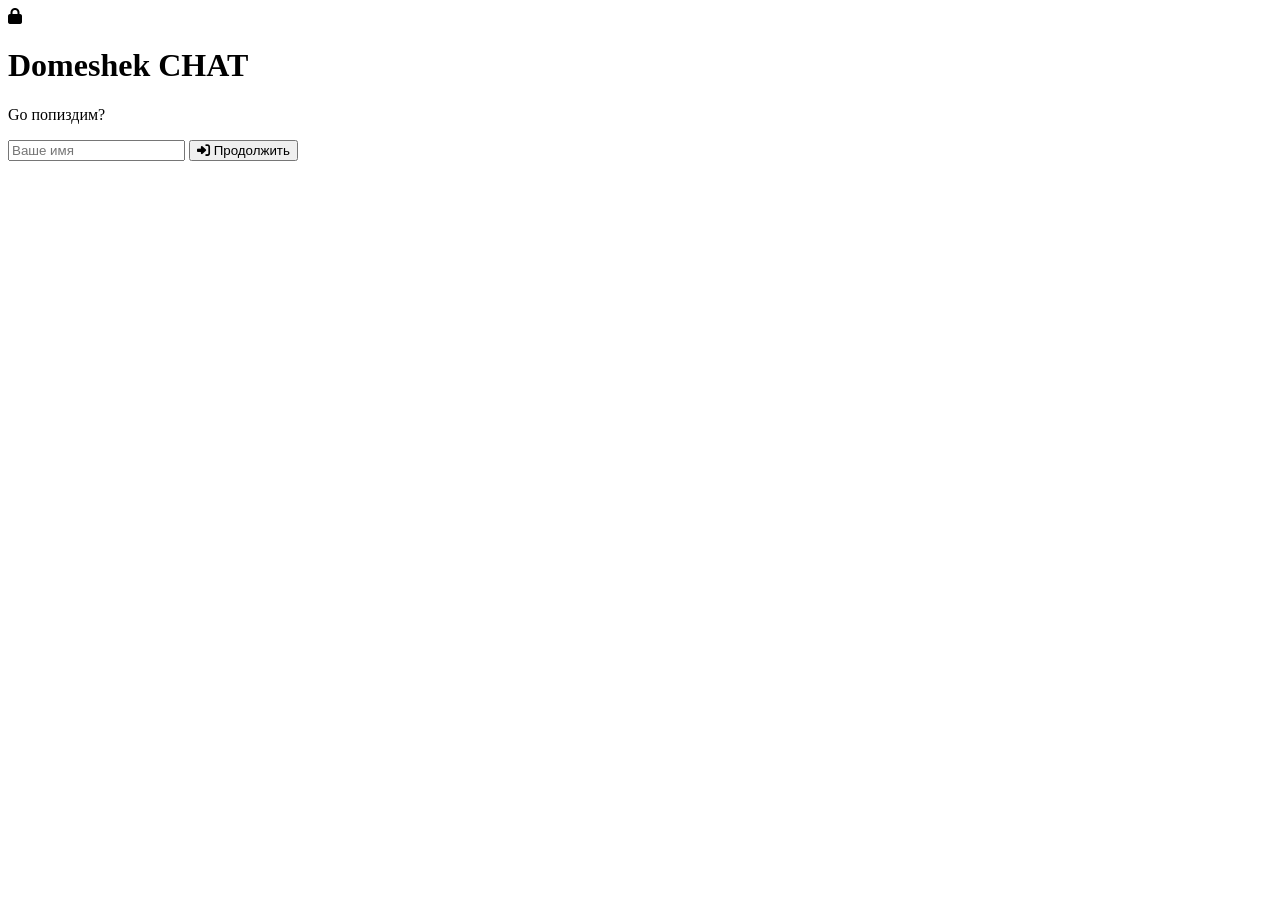
==== app/static/index.html @ a9c9d970 "Initial commit: Docker chat app" ====
<!DOCTYPE html>
<html lang="ru">
<head>
    <meta charset="UTF-8">
    <meta name="viewport" content="width=device-width, initial-scale=1.0">
    <title>Domeshek CHAT | Secure Messenger</title>
    <link rel="stylesheet" href="/static/style.css">
    <link rel="stylesheet" href="https://cdnjs.cloudflare.com/ajax/libs/font-awesome/6.4.0/css/all.min.css">
</head>
<body>
    <!-- Экран входа -->
    <div class="auth-screen" id="authScreen">
        <div class="auth-card">
            <div class="logo">
                <i class="fas fa-lock"></i>
                <h1>Domeshek CHAT</h1>
                <p>Go попиздим?</p>
            </div>
            <input type="text" id="username" placeholder="Ваше имя" maxlength="20">
            <button onclick="showRooms()" class="primary-btn">
                <i class="fas fa-sign-in-alt"></i> Продолжить
            </button>
        </div>
    </div>

    <!-- Экран выбора комнаты -->
    <div class="rooms-screen" id="roomsScreen" style="display: none;">
        <div class="rooms-container">
            <div class="rooms-header">
                <h2><i class="fas fa-comments"></i> Комнаты</h2>
                <button onclick="showCreateRoom()" class="create-room-btn">
                    <i class="fas fa-plus"></i> Создать чат
                </button>
            </div>
            <div id="roomsList" class="rooms-grid"></div>
        </div>
    </div>

    <!-- Модальное окно создания комнаты -->
    <div class="modal" id="createRoomModal" style="display: none;">
        <div class="modal-content">
            <div class="modal-header">
                <h3><i class="fas fa-lock"></i> Создать чат</h3>
                <button onclick="closeModal()" class="close-btn">&times;</button>
            </div>
            <input type="text" id="newRoomName" placeholder="Название комнаты">
            <input type="password" id="newRoomPassword" placeholder="Пароль комнаты">
            <button onclick="createRoom()" class="primary-btn">Создать</button>
        </div>
    </div>

    <!-- Модальное окно входа в комнату -->
    <div class="modal" id="joinRoomModal" style="display: none;">
        <div class="modal-content">
            <div class="modal-header">
                <h3><i class="fas fa-door-open"></i> Вход в чат</h3>
                <button onclick="closeModal()" class="close-btn">&times;</button>
            </div>
            <p id="joinRoomName"></p>
            <input type="password" id="roomPassword" placeholder="Введите пароль">
            <button onclick="joinRoom()" class="primary-btn">Войти</button>
        </div>
    </div>

    <!-- Основной чат -->
    <div class="chat-app" id="chatApp" style="display: none;">
        <!-- Левая панель с комнатами -->
        <div class="sidebar">
            <div class="sidebar-header">
                <div class="user-profile">
                    <i class="fas fa-user-circle"></i>
                    <span id="currentUser"></span>
                </div>
                <button onclick="logout()" class="logout-btn">
                    <i class="fas fa-sign-out-alt"></i>
                </button>
            </div>
            
            <div class="rooms-list" id="sidebarRooms">
                <div class="rooms-title">
                    <i class="fas fa-hashtag"></i> Комнаты
                </div>
                <div id="roomsSidebar"></div>
            </div>
            
            <button onclick="showCreateRoom()" class="new-chat-btn">
                <i class="fas fa-plus-circle"></i> Новый чат
            </button>
        </div>

        <!-- Основная область чата -->
        <div class="chat-area">
            <div class="chat-header">
                <div class="room-title">
                    <i class="fas fa-hashtag"></i>
                    <span id="currentRoom"></span>
                </div>
                <div class="room-info">
                    <i class="fas fa-users"></i>
                    <span id="userCount">0</span>
                </div>
            </div>

            <div class="messages" id="messages"></div>

            <div class="input-container">
                <div class="input-tools">
    <button onclick="toggleMessageEmojiPicker()" class="tool-btn" id="emojiPickerBtn">
        <i class="far fa-smile-wink"></i>
    </button>
    <button onclick="document.getElementById('imageInput').click()" class="tool-btn">
        <i class="fas fa-image"></i>
    </button>
    <input type="file" id="imageInput" accept="image/*" style="display: none">
</div>
                </div>
                <div class="input-wrapper">
    <input type="text" id="messageInput" placeholder="Введите сообщение... (используйте @ для упоминаний)" onkeypress="handleKeyPress(event)">
    <button onclick="sendMessage()">
        <i class="fas fa-paper-plane"></i>
    </button>
</div>
<div id="messageEmojiPicker" class="message-emoji-picker" style="display: none;">
    <div class="emoji-grid">
        <button class="emoji-option" onclick="insertEmoji('😀')">😀</button>
        <button class="emoji-option" onclick="insertEmoji('😂')">😂</button>
        <button class="emoji-option" onclick="insertEmoji('❤️')">❤️</button>
        <button class="emoji-option" onclick="insertEmoji('👍')">👍</button>
        <button class="emoji-option" onclick="insertEmoji('🎉')">🎉</button>
        <button class="emoji-option" onclick="insertEmoji('😢')">😢</button>
        <button class="emoji-option" onclick="insertEmoji('😡')">😡</button>
        <button class="emoji-option" onclick="insertEmoji('😎')">😎</button>
        <button class="emoji-option" onclick="insertEmoji('🥰')">🥰</button>
        <button class="emoji-option" onclick="insertEmoji('🤣')">🤣</button>
        <button class="emoji-option" onclick="insertEmoji('😍')">😍</button>
        <button class="emoji-option" onclick="insertEmoji('😱')">😱</button>
        <button class="emoji-option" onclick="insertEmoji('😭')">😭</button>
        <button class="emoji-option" onclick="insertEmoji('🤔')">🤔</button>
        <button class="emoji-option" onclick="insertEmoji('🙏')">🙏</button>
        <button class="emoji-option" onclick="insertEmoji('👏')">👏</button>
        <button class="emoji-option" onclick="insertEmoji('🔥')">🔥</button>
        <button class="emoji-option" onclick="insertEmoji('✨')">✨</button>
        <button class="emoji-option" onclick="insertEmoji('⭐')">⭐</button>
        <button class="emoji-option" onclick="insertEmoji('💯')">💯</button>
    </div>
</div>

    <audio id="notificationSound">
        <source src="https://www.soundjay.com/misc/sounds/bell-ringing-05.mp3" type="audio/mpeg">
    </audio>

    <script src="/static/script.js"></script>
</body>
</html>
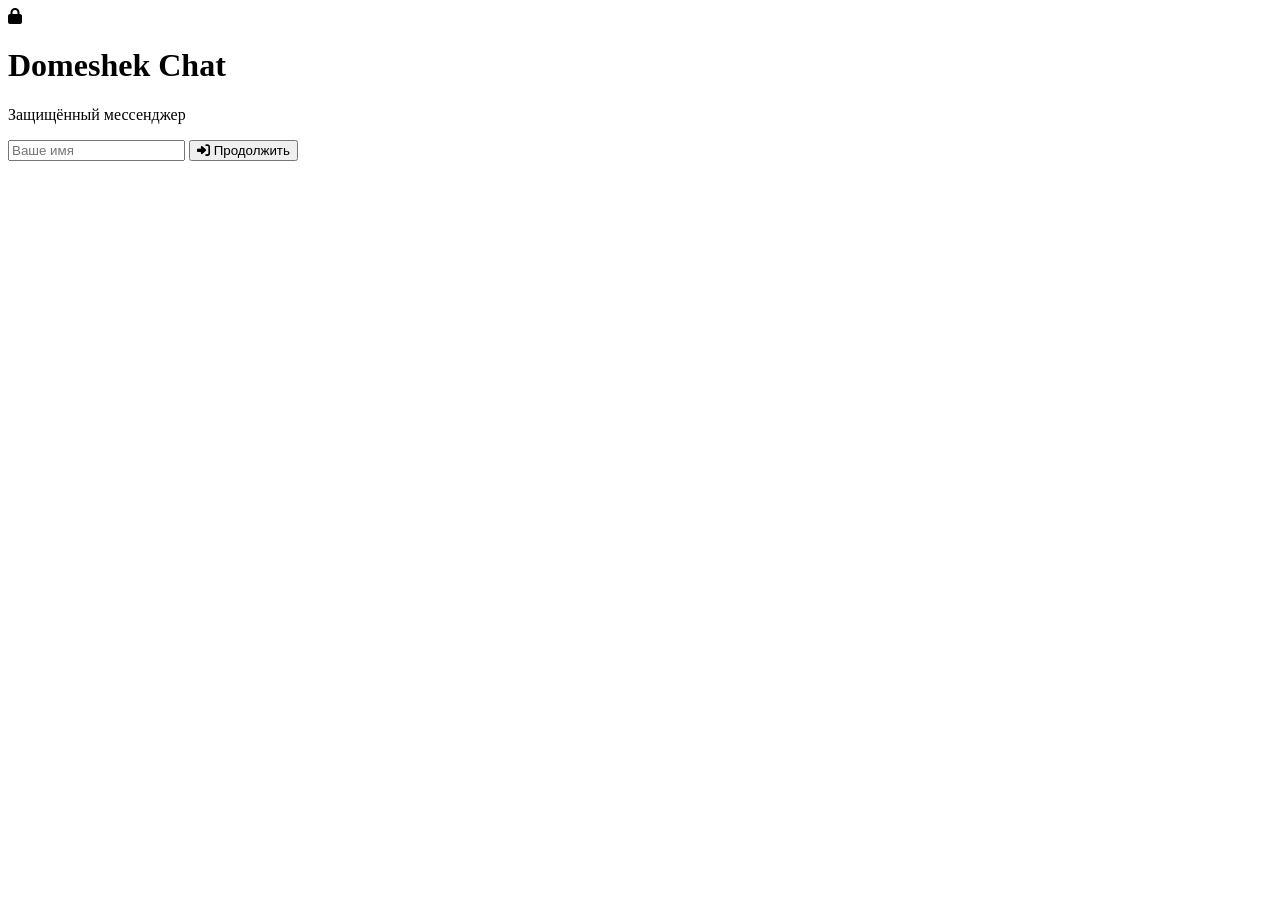
==== commit 8341dfa3: "version 1.0" ====
--- a/app/static/index.html
+++ b/app/static/index.html
@@ -3,7 +3,7 @@
 <head>
     <meta charset="UTF-8">
     <meta name="viewport" content="width=device-width, initial-scale=1.0">
-    <title>Domeshek CHAT | Secure Messenger</title>
+    <title>Domeshek-Chat</title>
     <link rel="stylesheet" href="/static/style.css">
     <link rel="stylesheet" href="https://cdnjs.cloudflare.com/ajax/libs/font-awesome/6.4.0/css/all.min.css">
 </head>
@@ -13,8 +13,8 @@
         <div class="auth-card">
             <div class="logo">
                 <i class="fas fa-lock"></i>
-                <h1>Domeshek CHAT</h1>
-                <p>Go попиздим?</p>
+                <h1>Domeshek Chat</h1>
+                <p>Защищённый мессенджер</p>
             </div>
             <input type="text" id="username" placeholder="Ваше имя" maxlength="20">
             <button onclick="showRooms()" class="primary-btn">
@@ -62,9 +62,49 @@
         </div>
     </div>
 
+    <!-- Модальное окно настроек комнаты -->
+    <div class="modal" id="roomSettingsModal" style="display: none;">
+        <div class="modal-content">
+            <div class="modal-header">
+                <h3><i class="fas fa-cog"></i> Настройки комнаты</h3>
+                <button onclick="closeRoomSettings()" class="close-btn">&times;</button>
+            </div>
+            <div class="settings-section">
+                <h4><i class="fas fa-info-circle" color=#E0FFFF></i> Информация</h4>
+                <p><strong>Название:</strong> <span id="settingsRoomName"></span></p>
+                <p><strong>Создатель:</strong> <span id="settingsRoomCreator"></span></p>
+                <p><strong>Участников:</strong> <span id="settingsMemberCount"></span></p>
+                <p><strong>Создана:</strong> <span id="settingsCreatedAt"></span></p>
+            </div>
+            <div class="settings-section danger-section" id="deleteRoomSection">
+                <h4><i class="fas fa-exclamation-triangle"></i> Опасная зона</h4>
+                <p>Удаление комнаты приведёт к безвозвратной потере всех сообщений.</p>
+                <button onclick="confirmDeleteRoom()" class="danger-btn">
+                    <i class="fas fa-trash-alt"></i> Удалить комнату
+                </button>
+            </div>
+        </div>
+    </div>
+
+    <!-- Модальное окно подтверждения удаления -->
+    <div class="modal" id="confirmDeleteModal" style="display: none;">
+        <div class="modal-content">
+            <div class="modal-header">
+                <h3><i class="fas fa-exclamation-triangle"></i> Подтверждение удаления</h3>
+                <button onclick="closeConfirmDelete()" class="close-btn">&times;</button>
+            </div>
+            <p>Вы уверены, что хотите удалить комнату <strong id="deleteRoomName"></strong>?</p>
+            <p style="color: #ff6b6b; font-size: 14px;">Это действие необратимо! Все сообщения будут потеряны.</p>
+            <div class="modal-buttons">
+                <button onclick="closeConfirmDelete()" class="secondary-btn">Отмена</button>
+                <button onclick="deleteRoom()" class="danger-btn">Да, удалить</button>
+            </div>
+        </div>
+    </div>
+
     <!-- Основной чат -->
     <div class="chat-app" id="chatApp" style="display: none;">
-        <!-- Левая панель с комнатами -->
+        <!-- Левая панель -->
         <div class="sidebar">
             <div class="sidebar-header">
                 <div class="user-profile">
@@ -76,16 +116,29 @@
                 </button>
             </div>
             
-            <div class="rooms-list" id="sidebarRooms">
-                <div class="rooms-title">
-                    <i class="fas fa-hashtag"></i> Комнаты
-                </div>
-                <div id="roomsSidebar"></div>
+            <div class="current-room-info">
+                <div class="room-icon">
+                    <i class="fas fa-comments"></i>
+                </div>
+                <div class="room-details">
+                    <span class="room-label">Текущий чат</span>
+                    <span class="room-name" id="currentRoomName"></span>
+                    <span class="room-creator" id="roomCreator"></span>
+                </div>
+                <div class="room-actions">
+                    <button onclick="showRoomSettings()" class="room-settings-btn" id="roomSettingsBtn" title="Настройки комнаты">
+                        <i class="fas fa-cog"></i>
+                    </button>
+                    <button onclick="leaveRoom()" class="leave-room-btn" title="Выйти из комнаты">
+                        <i class="fas fa-sign-out-alt"></i>
+                    </button>
+                </div>
             </div>
             
-            <button onclick="showCreateRoom()" class="new-chat-btn">
-                <i class="fas fa-plus-circle"></i> Новый чат
-            </button>
+            <div class="online-users">
+                <h3><i class="fas fa-users"></i> В чате (<span id="userCount">0</span>)</h3>
+                <div id="usersList" class="users-list"></div>
+            </div>
         </div>
 
         <!-- Основная область чата -->
@@ -97,7 +150,7 @@
                 </div>
                 <div class="room-info">
                     <i class="fas fa-users"></i>
-                    <span id="userCount">0</span>
+                    <span id="userCountHeader">0</span>
                 </div>
             </div>
 
@@ -105,45 +158,47 @@
 
             <div class="input-container">
                 <div class="input-tools">
-    <button onclick="toggleMessageEmojiPicker()" class="tool-btn" id="emojiPickerBtn">
-        <i class="far fa-smile-wink"></i>
-    </button>
-    <button onclick="document.getElementById('imageInput').click()" class="tool-btn">
-        <i class="fas fa-image"></i>
-    </button>
-    <input type="file" id="imageInput" accept="image/*" style="display: none">
-</div>
+                    <button onclick="toggleMessageEmojiPicker()" class="tool-btn" id="emojiPickerBtn">
+                        <i class="far fa-smile-wink"></i>
+                    </button>
+                    <button onclick="document.getElementById('imageInput').click()" class="tool-btn">
+                        <i class="fas fa-image"></i>
+                    </button>
+                    <input type="file" id="imageInput" accept="image/*" style="display: none">
                 </div>
                 <div class="input-wrapper">
-    <input type="text" id="messageInput" placeholder="Введите сообщение... (используйте @ для упоминаний)" onkeypress="handleKeyPress(event)">
-    <button onclick="sendMessage()">
-        <i class="fas fa-paper-plane"></i>
-    </button>
-</div>
-<div id="messageEmojiPicker" class="message-emoji-picker" style="display: none;">
-    <div class="emoji-grid">
-        <button class="emoji-option" onclick="insertEmoji('😀')">😀</button>
-        <button class="emoji-option" onclick="insertEmoji('😂')">😂</button>
-        <button class="emoji-option" onclick="insertEmoji('❤️')">❤️</button>
-        <button class="emoji-option" onclick="insertEmoji('👍')">👍</button>
-        <button class="emoji-option" onclick="insertEmoji('🎉')">🎉</button>
-        <button class="emoji-option" onclick="insertEmoji('😢')">😢</button>
-        <button class="emoji-option" onclick="insertEmoji('😡')">😡</button>
-        <button class="emoji-option" onclick="insertEmoji('😎')">😎</button>
-        <button class="emoji-option" onclick="insertEmoji('🥰')">🥰</button>
-        <button class="emoji-option" onclick="insertEmoji('🤣')">🤣</button>
-        <button class="emoji-option" onclick="insertEmoji('😍')">😍</button>
-        <button class="emoji-option" onclick="insertEmoji('😱')">😱</button>
-        <button class="emoji-option" onclick="insertEmoji('😭')">😭</button>
-        <button class="emoji-option" onclick="insertEmoji('🤔')">🤔</button>
-        <button class="emoji-option" onclick="insertEmoji('🙏')">🙏</button>
-        <button class="emoji-option" onclick="insertEmoji('👏')">👏</button>
-        <button class="emoji-option" onclick="insertEmoji('🔥')">🔥</button>
-        <button class="emoji-option" onclick="insertEmoji('✨')">✨</button>
-        <button class="emoji-option" onclick="insertEmoji('⭐')">⭐</button>
-        <button class="emoji-option" onclick="insertEmoji('💯')">💯</button>
-    </div>
-</div>
+                    <input type="text" id="messageInput" placeholder="Введите сообщение... (используйте @ для упоминаний)" onkeypress="handleKeyPress(event)">
+                    <button onclick="sendMessage()">
+                        <i class="fas fa-paper-plane"></i>
+                    </button>
+                </div>
+                <div id="messageEmojiPicker" class="message-emoji-picker" style="display: none;">
+                    <div class="emoji-grid">
+                        <button class="emoji-option" onclick="insertEmoji('😀')">😀</button>
+                        <button class="emoji-option" onclick="insertEmoji('😂')">😂</button>
+                        <button class="emoji-option" onclick="insertEmoji('❤️')">❤️</button>
+                        <button class="emoji-option" onclick="insertEmoji('👍')">👍</button>
+                        <button class="emoji-option" onclick="insertEmoji('🎉')">🎉</button>
+                        <button class="emoji-option" onclick="insertEmoji('😢')">😢</button>
+                        <button class="emoji-option" onclick="insertEmoji('😡')">😡</button>
+                        <button class="emoji-option" onclick="insertEmoji('😎')">😎</button>
+                        <button class="emoji-option" onclick="insertEmoji('🥰')">🥰</button>
+                        <button class="emoji-option" onclick="insertEmoji('🤣')">🤣</button>
+                        <button class="emoji-option" onclick="insertEmoji('😍')">😍</button>
+                        <button class="emoji-option" onclick="insertEmoji('😱')">😱</button>
+                        <button class="emoji-option" onclick="insertEmoji('😭')">😭</button>
+                        <button class="emoji-option" onclick="insertEmoji('🤔')">🤔</button>
+                        <button class="emoji-option" onclick="insertEmoji('🙏')">🙏</button>
+                        <button class="emoji-option" onclick="insertEmoji('👏')">👏</button>
+                        <button class="emoji-option" onclick="insertEmoji('🔥')">🔥</button>
+                        <button class="emoji-option" onclick="insertEmoji('✨')">✨</button>
+                        <button class="emoji-option" onclick="insertEmoji('⭐')">⭐</button>
+                        <button class="emoji-option" onclick="insertEmoji('💯')">💯</button>
+                    </div>
+                </div>
+            </div>
+        </div>
+    </div>
 
     <audio id="notificationSound">
         <source src="https://www.soundjay.com/misc/sounds/bell-ringing-05.mp3" type="audio/mpeg">
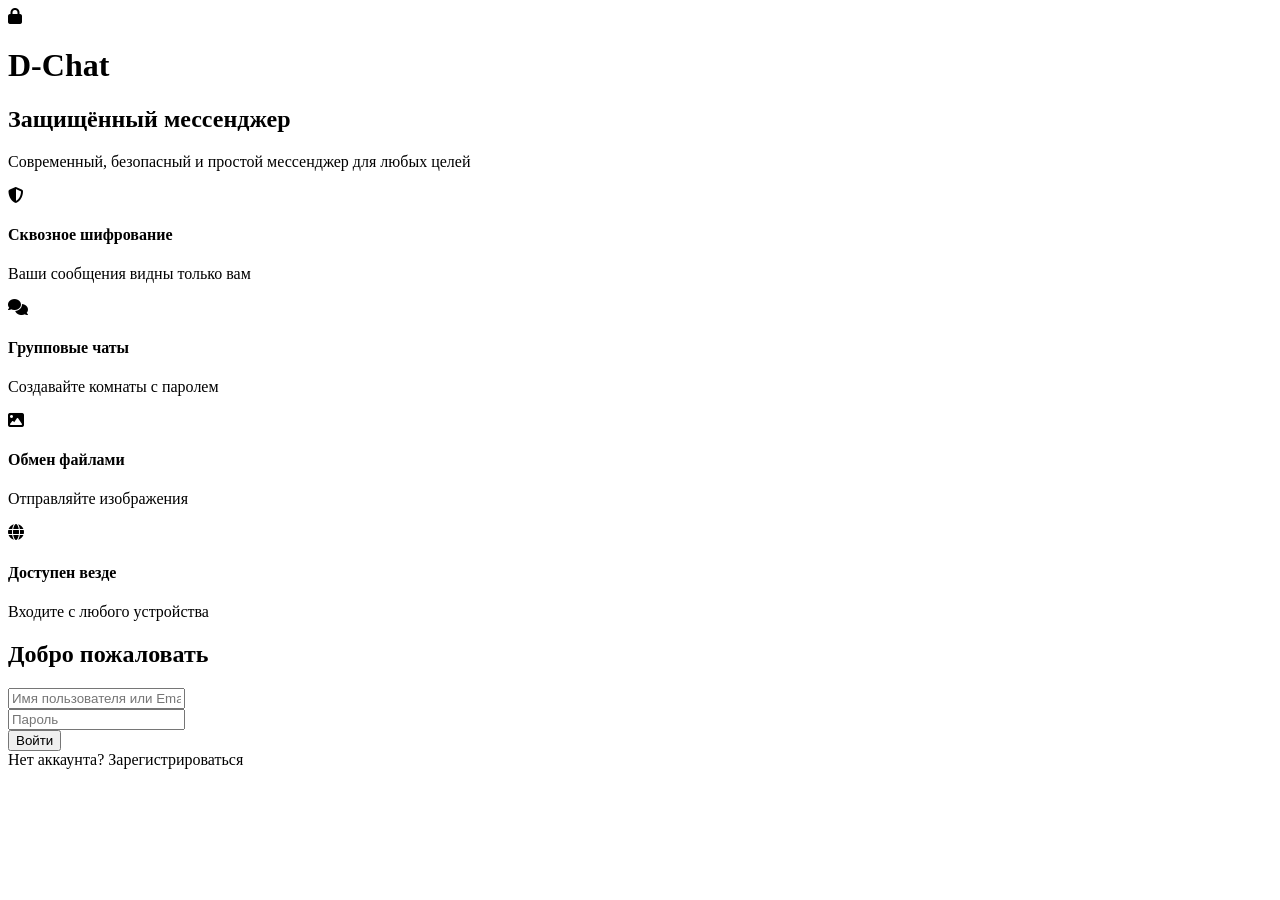
==== commit 368b155e: "Полноценная версия Dark Chat: регистрация, комнаты, аватары, приглашения, шифрование version 1.0.2" ====
--- a/app/static/index.html
+++ b/app/static/index.html
@@ -3,78 +3,226 @@
 <head>
     <meta charset="UTF-8">
     <meta name="viewport" content="width=device-width, initial-scale=1.0">
-    <title>Domeshek-Chat</title>
+    <title>D-Chat | Secure Messenger</title>
+    <link rel="icon" type="image/svg+xml" href="data:image/svg+xml,%3Csvg xmlns='http://www.w3.org/2000/svg' viewBox='0 0 100 100'%3E%3Crect width='100' height='100' fill='%233a8c3a'/%3E%3Ctext x='50%25' y='50%25' text-anchor='middle' dy='.35em' font-size='70' fill='white' font-weight='bold'%3ED%3C/text%3E%3C/svg%3E">
     <link rel="stylesheet" href="/static/style.css">
     <link rel="stylesheet" href="https://cdnjs.cloudflare.com/ajax/libs/font-awesome/6.4.0/css/all.min.css">
 </head>
 <body>
-    <!-- Экран входа -->
-    <div class="auth-screen" id="authScreen">
-        <div class="auth-card">
+    <!-- СТАРТОВАЯ СТРАНИЦА -->
+    <div id="authContainer" class="glass-container">
+        <div class="info-panel">
             <div class="logo">
                 <i class="fas fa-lock"></i>
-                <h1>Domeshek Chat</h1>
-                <p>Защищённый мессенджер</p>
-            </div>
-            <input type="text" id="username" placeholder="Ваше имя" maxlength="20">
-            <button onclick="showRooms()" class="primary-btn">
-                <i class="fas fa-sign-in-alt"></i> Продолжить
-            </button>
-        </div>
-    </div>
-
-    <!-- Экран выбора комнаты -->
-    <div class="rooms-screen" id="roomsScreen" style="display: none;">
-        <div class="rooms-container">
+                <h1>D-Chat</h1>
+            </div>
+            <h2>Защищённый мессенджер</h2>
+            <p>Современный, безопасный и простой мессенджер для любых целей</p>
+            <div class="features">
+                <div class="feature"><i class="fas fa-shield-alt"></i><div><h4>Сквозное шифрование</h4><p>Ваши сообщения видны только вам</p></div></div>
+                <div class="feature"><i class="fas fa-comments"></i><div><h4>Групповые чаты</h4><p>Создавайте комнаты с паролем</p></div></div>
+                <div class="feature"><i class="fas fa-image"></i><div><h4>Обмен файлами</h4><p>Отправляйте изображения</p></div></div>
+                <div class="feature"><i class="fas fa-globe"></i><div><h4>Доступен везде</h4><p>Входите с любого устройства</p></div></div>
+            </div>
+        </div>
+        
+        <div class="auth-panel">
+            <div id="loginFormContainer">
+                <h2 class="form-title">Добро пожаловать</h2>
+                <div class="input-group"><input type="text" id="loginUsername" placeholder="Имя пользователя или Email"></div>
+                <div class="input-group"><input type="password" id="loginPassword" placeholder="Пароль"></div>
+                <button onclick="doLogin()" class="btn btn-primary">Войти</button>
+                <div class="switch-text">Нет аккаунта? <span class="switch-link" onclick="showRegisterForm()">Зарегистрироваться</span></div>
+                <div id="loginMessage" class="message"></div>
+            </div>
+            
+            <div id="registerFormContainer" style="display: none;">
+                <h2 class="form-title">Создать аккаунт</h2>
+                <div class="input-group"><input type="text" id="regUsername" placeholder="Имя пользователя"></div>
+                <div class="input-group"><input type="email" id="regEmail" placeholder="Email"></div>
+                <div class="input-group"><input type="password" id="regPassword" placeholder="Пароль"></div>
+                <div class="input-group"><input type="password" id="regPasswordConfirm" placeholder="Подтвердите пароль"></div>
+                <button onclick="doRegister()" class="btn btn-primary">Зарегистрироваться</button>
+                <div class="switch-text">Уже есть аккаунт? <span class="switch-link" onclick="showLoginForm()">Войти</span></div>
+                <div id="registerMessage" class="message"></div>
+            </div>
+            
+            <div id="verifyFormContainer" class="form-container" style="display: none;">
+                <h2 class="form-title">Подтверждение email</h2>
+                <div class="input-group"><input type="text" id="verifyCode" placeholder="6-значный код" maxlength="6"></div>
+                <button onclick="doVerify()" class="btn btn-primary">Подтвердить</button>
+                <button onclick="resendCode()" class="btn btn-secondary">Отправить повторно</button>
+                <div id="verifyMessage" class="message"></div>
+            </div>
+        </div>
+    </div>
+
+    <!-- СТРАНИЦА КОМНАТ -->
+    <div id="roomsContainer" style="display: none;">
+        <div class="rooms-page">
             <div class="rooms-header">
                 <h2><i class="fas fa-comments"></i> Комнаты</h2>
-                <button onclick="showCreateRoom()" class="create-room-btn">
-                    <i class="fas fa-plus"></i> Создать чат
-                </button>
-            </div>
+                <div class="header-buttons">
+                    <button onclick="showCreateRoomModal()" class="create-btn"><i class="fas fa-plus"></i> Создать чат</button>
+                    <div style="position: relative;">
+                        <div class="user-info" onclick="toggleProfileMenu()">
+                            <img id="userAvatarSmall" src="/static/default-avatar.png" style="width: 28px; height: 28px; border-radius: 50%; object-fit: cover;">
+                            <span id="userNameDisplay"></span>
+                            <i class="fas fa-chevron-down" style="font-size: 12px;"></i>
+                        </div>
+                        <div class="profile-dropdown" id="profileDropdown">
+                            <div class="profile-dropdown-header">
+                                <img id="userAvatarLarge" src="/static/default-avatar.png" style="width: 60px; height: 60px; border-radius: 50%; object-fit: cover; margin: 0 auto 10px;">
+                                <h4 id="profileUsername">Username</h4>
+                                <p id="profileEmail">email@example.com</p>
+                            </div>
+                            <div class="profile-dropdown-info">
+                                <div class="info-row"><span>Имя</span><span id="displayName">-</span></div>
+                                <div class="info-row"><span>Возраст</span><span id="userAge">Не указан</span></div>
+                                <div class="info-row"><span>Регистрация</span><span id="regDate">-</span></div>
+                            </div>
+                            <div class="profile-dropdown-actions">
+                                <button class="edit-profile-btn" onclick="showEditProfileModal()"><i class="fas fa-edit"></i> Редактировать</button>
+                                <button class="logout-profile-btn" onclick="logout()"><i class="fas fa-sign-out-alt"></i> Выйти</button>
+                            </div>
+                        </div>
+                    </div>
+                </div>
+            </div>
+            
+            <div class="search-box">
+                <input type="text" id="searchRoomsInput" placeholder="Поиск комнат по названию..." onkeyup="filterRooms()">
+            </div>
+            
             <div id="roomsList" class="rooms-grid"></div>
         </div>
     </div>
 
-    <!-- Модальное окно создания комнаты -->
-    <div class="modal" id="createRoomModal" style="display: none;">
+    <!-- ЧАТ -->
+    <div id="chatContainer" style="display: none;">
+        <div class="chat-app">
+            <div class="chat-sidebar">
+                <div style="padding: 20px; border-bottom: 1px solid rgba(74,172,74,0.3);">
+                    <div style="display: flex; justify-content: space-between; align-items: center;">
+                        <div style="display: flex; align-items: center; gap: 10px;">
+                            <img id="chatUserAvatar" src="/static/default-avatar.png" style="width: 40px; height: 40px; border-radius: 50%; object-fit: cover;">
+                            <span id="chatCurrentUser" style="color: white;"></span>
+                        </div>
+                        <button onclick="logout()" style="background: rgba(139,58,58,0.5); border: none; padding: 8px 16px; border-radius: 12px; color: white; cursor: pointer;">Выйти</button>
+                    </div>
+                </div>
+                <div style="padding: 20px;">
+                    <div style="background: rgba(74,172,74,0.15); border-radius: 16px; padding: 15px;">
+                        <div style="color: rgba(255,255,255,0.6); font-size: 11px;">Текущий чат</div>
+                        <div style="color: white; font-size: 18px; font-weight: 600;" id="chatRoomName"></div>
+                    </div>
+                    <div class="room-actions">
+    <button onclick="showRoomSettings()" class="settings-btn" id="roomSettingsBtn" title="Настройки комнаты" style="display: none;">
+        <i class="fas fa-cog"></i> Настройки
+    </button>
+    <button onclick="showInviteModal()" class="invite-btn" title="Пригласить">
+        <i class="fas fa-user-plus"></i> Пригласить
+    </button>
+    <button onclick="leaveToRooms()" class="leave-room-btn" title="Выйти из комнаты">
+        <i class="fas fa-sign-out-alt"></i> Выйти
+    </button>
+</div>
+                </div>
+            </div>
+            <div class="chat-main">
+                <div class="chat-header">
+                    <div># <span id="chatRoomTitle"></span></div>
+                    <div><i class="fas fa-users"></i> <span id="chatUserCount">0</span></div>
+                </div>
+                <div class="chat-messages" id="chatMessages"></div>
+                <div class="chat-input-area">
+                    <button onclick="document.getElementById('fileInput').click()" class="attach-btn" title="Прикрепить файл">
+                        <i class="fas fa-paperclip"></i>
+                    </button>
+                    <input type="file" id="fileInput" accept="image/*,video/*,application/pdf" style="display: none" multiple>
+                    <input type="text" id="chatInput" placeholder="Введите сообщение..." onkeypress="if(event.key==='Enter') sendChatMessage()">
+                    <button onclick="sendChatMessage()"><i class="fas fa-paper-plane"></i></button>
+                </div>
+            </div>
+        </div>
+    </div>
+
+    <!-- МОДАЛЬНЫЕ ОКНА -->
+    <div id="createRoomModal" class="modal" style="display: none;">
+        <div class="modal-content">
+            <div class="modal-header"><h3>Создать чат</h3><button onclick="closeCreateRoomModal()" class="close-btn">&times;</button></div>
+            <div class="input-group"><input type="text" id="newRoomName" placeholder="Название комнаты"></div>
+            <div class="input-group"><input type="password" id="newRoomPassword" placeholder="Пароль комнаты"></div>
+            <button onclick="createNewRoom()" class="btn btn-primary">Создать</button>
+        </div>
+    </div>
+
+    <div id="joinRoomModal" class="modal" style="display: none;">
+        <div class="modal-content">
+            <div class="modal-header"><h3>Вход в чат</h3><button onclick="closeJoinRoomModal()" class="close-btn">&times;</button></div>
+            <p id="joinRoomNameText" style="color: white; margin-bottom: 15px;"></p>
+            <div class="input-group"><input type="password" id="roomPassword" placeholder="Пароль комнаты"></div>
+            <button onclick="joinSelectedRoom()" class="btn btn-primary">Войти</button>
+        </div>
+    </div>
+
+    <div id="editProfileModal" class="modal" style="display: none;">
+        <div class="modal-content">
+            <div class="modal-header"><h3>Редактировать профиль</h3><button onclick="closeEditProfileModal()" class="close-btn">&times;</button></div>
+            <div class="avatar-upload" style="text-align: center; margin-bottom: 20px;">
+                <div class="avatar-preview" onclick="document.getElementById('avatarInput').click()" style="width: 100px; height: 100px; border-radius: 50%; background: linear-gradient(135deg, #3a8c3a, #4aac4a); display: flex; align-items: center; justify-content: center; margin: 0 auto 15px; cursor: pointer; overflow: hidden;">
+                    <img id="editAvatarPreview" src="/static/default-avatar.png" style="width: 100%; height: 100%; object-fit: cover;">
+                </div>
+                <input type="file" id="avatarInput" accept="image/*" style="display: none">
+                <label for="avatarInput" style="background: rgba(74,172,74,0.2); padding: 8px 16px; border-radius: 20px; cursor: pointer; font-size: 12px; color: white;">Загрузить аватар</label>
+            </div>
+            <div class="input-group"><input type="text" id="editDisplayName" placeholder="Отображаемое имя"></div>
+            <div class="input-group"><input type="date" id="editBirthDate" placeholder="Дата рождения"></div>
+            <button onclick="saveProfile()" class="btn btn-primary">Сохранить</button>
+        </div>
+    </div>
+
+    <div id="inviteModal" class="modal" style="display: none;">
         <div class="modal-content">
             <div class="modal-header">
-                <h3><i class="fas fa-lock"></i> Создать чат</h3>
-                <button onclick="closeModal()" class="close-btn">&times;</button>
-            </div>
-            <input type="text" id="newRoomName" placeholder="Название комнаты">
-            <input type="password" id="newRoomPassword" placeholder="Пароль комнаты">
-            <button onclick="createRoom()" class="primary-btn">Создать</button>
-        </div>
-    </div>
-
-    <!-- Модальное окно входа в комнату -->
-    <div class="modal" id="joinRoomModal" style="display: none;">
-        <div class="modal-content">
-            <div class="modal-header">
-                <h3><i class="fas fa-door-open"></i> Вход в чат</h3>
-                <button onclick="closeModal()" class="close-btn">&times;</button>
-            </div>
-            <p id="joinRoomName"></p>
-            <input type="password" id="roomPassword" placeholder="Введите пароль">
-            <button onclick="joinRoom()" class="primary-btn">Войти</button>
+                <h3><i class="fas fa-user-plus"></i> Пригласить участников</h3>
+                <button onclick="closeInviteModal()" class="close-btn">&times;</button>
+            </div>
+            <p style="color: white; margin-bottom: 10px;">Отправьте эту ссылку друзьям:</p>
+            <div class="invite-link-container">
+                <input type="text" id="inviteLinkInput" readonly style="width: 100%; padding: 10px; border-radius: 12px; background: rgba(0,0,0,0.5); border: 1px solid rgba(74,172,74,0.4); color: white; margin-bottom: 15px;">
+                <button onclick="copyInviteLink()" class="btn btn-primary" style="width: 100%;">📋 Скопировать ссылку</button>
+            </div>
+            <p style="color: rgba(255,255,255,0.6); font-size: 12px; margin-top: 15px; text-align: center;">
+                По ссылке нужно будет ввести пароль комнаты
+            </p>
         </div>
     </div>
 
     <!-- Модальное окно настроек комнаты -->
-    <div class="modal" id="roomSettingsModal" style="display: none;">
-        <div class="modal-content">
+    <div id="roomSettingsModal" class="modal" style="display: none;">
+        <div class="modal-content" style="width: 400px;">
             <div class="modal-header">
                 <h3><i class="fas fa-cog"></i> Настройки комнаты</h3>
                 <button onclick="closeRoomSettings()" class="close-btn">&times;</button>
             </div>
             <div class="settings-section">
-                <h4><i class="fas fa-info-circle" color=#E0FFFF></i> Информация</h4>
+                <h4><i class="fas fa-info-circle"></i> Информация</h4>
                 <p><strong>Название:</strong> <span id="settingsRoomName"></span></p>
                 <p><strong>Создатель:</strong> <span id="settingsRoomCreator"></span></p>
                 <p><strong>Участников:</strong> <span id="settingsMemberCount"></span></p>
-                <p><strong>Создана:</strong> <span id="settingsCreatedAt"></span></p>
+                <p><strong>ID комнаты:</strong> <span id="settingsRoomId"></span></p>
+            </div>
+            <div class="settings-section">
+                <h4><i class="fas fa-edit"></i> Изменить название</h4>
+                <div class="input-group">
+                    <input type="text" id="editRoomName" placeholder="Новое название комнаты">
+                </div>
+                <button onclick="renameRoom()" class="btn btn-primary">Изменить название</button>
+            </div>
+            <div class="settings-section">
+                <h4><i class="fas fa-users"></i> Участники</h4>
+                <div id="roomMembersList" style="max-height: 200px; overflow-y: auto;"></div>
             </div>
             <div class="settings-section danger-section" id="deleteRoomSection">
                 <h4><i class="fas fa-exclamation-triangle"></i> Опасная зона</h4>
@@ -87,7 +235,7 @@
     </div>
 
     <!-- Модальное окно подтверждения удаления -->
-    <div class="modal" id="confirmDeleteModal" style="display: none;">
+    <div id="confirmDeleteModal" class="modal" style="display: none;">
         <div class="modal-content">
             <div class="modal-header">
                 <h3><i class="fas fa-exclamation-triangle"></i> Подтверждение удаления</h3>
@@ -102,107 +250,15 @@
         </div>
     </div>
 
-    <!-- Основной чат -->
-    <div class="chat-app" id="chatApp" style="display: none;">
-        <!-- Левая панель -->
-        <div class="sidebar">
-            <div class="sidebar-header">
-                <div class="user-profile">
-                    <i class="fas fa-user-circle"></i>
-                    <span id="currentUser"></span>
-                </div>
-                <button onclick="logout()" class="logout-btn">
-                    <i class="fas fa-sign-out-alt"></i>
-                </button>
-            </div>
-            
-            <div class="current-room-info">
-                <div class="room-icon">
-                    <i class="fas fa-comments"></i>
-                </div>
-                <div class="room-details">
-                    <span class="room-label">Текущий чат</span>
-                    <span class="room-name" id="currentRoomName"></span>
-                    <span class="room-creator" id="roomCreator"></span>
-                </div>
-                <div class="room-actions">
-                    <button onclick="showRoomSettings()" class="room-settings-btn" id="roomSettingsBtn" title="Настройки комнаты">
-                        <i class="fas fa-cog"></i>
-                    </button>
-                    <button onclick="leaveRoom()" class="leave-room-btn" title="Выйти из комнаты">
-                        <i class="fas fa-sign-out-alt"></i>
-                    </button>
-                </div>
-            </div>
-            
-            <div class="online-users">
-                <h3><i class="fas fa-users"></i> В чате (<span id="userCount">0</span>)</h3>
-                <div id="usersList" class="users-list"></div>
-            </div>
-        </div>
-
-        <!-- Основная область чата -->
-        <div class="chat-area">
-            <div class="chat-header">
-                <div class="room-title">
-                    <i class="fas fa-hashtag"></i>
-                    <span id="currentRoom"></span>
-                </div>
-                <div class="room-info">
-                    <i class="fas fa-users"></i>
-                    <span id="userCountHeader">0</span>
-                </div>
-            </div>
-
-            <div class="messages" id="messages"></div>
-
-            <div class="input-container">
-                <div class="input-tools">
-                    <button onclick="toggleMessageEmojiPicker()" class="tool-btn" id="emojiPickerBtn">
-                        <i class="far fa-smile-wink"></i>
-                    </button>
-                    <button onclick="document.getElementById('imageInput').click()" class="tool-btn">
-                        <i class="fas fa-image"></i>
-                    </button>
-                    <input type="file" id="imageInput" accept="image/*" style="display: none">
-                </div>
-                <div class="input-wrapper">
-                    <input type="text" id="messageInput" placeholder="Введите сообщение... (используйте @ для упоминаний)" onkeypress="handleKeyPress(event)">
-                    <button onclick="sendMessage()">
-                        <i class="fas fa-paper-plane"></i>
-                    </button>
-                </div>
-                <div id="messageEmojiPicker" class="message-emoji-picker" style="display: none;">
-                    <div class="emoji-grid">
-                        <button class="emoji-option" onclick="insertEmoji('😀')">😀</button>
-                        <button class="emoji-option" onclick="insertEmoji('😂')">😂</button>
-                        <button class="emoji-option" onclick="insertEmoji('❤️')">❤️</button>
-                        <button class="emoji-option" onclick="insertEmoji('👍')">👍</button>
-                        <button class="emoji-option" onclick="insertEmoji('🎉')">🎉</button>
-                        <button class="emoji-option" onclick="insertEmoji('😢')">😢</button>
-                        <button class="emoji-option" onclick="insertEmoji('😡')">😡</button>
-                        <button class="emoji-option" onclick="insertEmoji('😎')">😎</button>
-                        <button class="emoji-option" onclick="insertEmoji('🥰')">🥰</button>
-                        <button class="emoji-option" onclick="insertEmoji('🤣')">🤣</button>
-                        <button class="emoji-option" onclick="insertEmoji('😍')">😍</button>
-                        <button class="emoji-option" onclick="insertEmoji('😱')">😱</button>
-                        <button class="emoji-option" onclick="insertEmoji('😭')">😭</button>
-                        <button class="emoji-option" onclick="insertEmoji('🤔')">🤔</button>
-                        <button class="emoji-option" onclick="insertEmoji('🙏')">🙏</button>
-                        <button class="emoji-option" onclick="insertEmoji('👏')">👏</button>
-                        <button class="emoji-option" onclick="insertEmoji('🔥')">🔥</button>
-                        <button class="emoji-option" onclick="insertEmoji('✨')">✨</button>
-                        <button class="emoji-option" onclick="insertEmoji('⭐')">⭐</button>
-                        <button class="emoji-option" onclick="insertEmoji('💯')">💯</button>
-                    </div>
-                </div>
-            </div>
-        </div>
-    </div>
-
-    <audio id="notificationSound">
-        <source src="https://www.soundjay.com/misc/sounds/bell-ringing-05.mp3" type="audio/mpeg">
-    </audio>
+    <!-- Модальное окно для просмотра изображения -->
+    <div id="imageViewerModal" class="modal" style="display: none;">
+        <div class="modal-content" style="max-width: 90%; width: auto; background: transparent; box-shadow: none;">
+            <button onclick="closeImageViewer()" class="close-btn" style="position: absolute; top: 20px; right: 30px; background: rgba(0,0,0,0.5); border-radius: 50%; width: 40px; height: 40px;">&times;</button>
+            <img id="viewerImage" src="" style="max-width: 90vw; max-height: 80vh; border-radius: 16px;">
+        </div>
+    </div>
+
+    <audio id="notificationSound"><source src="https://www.soundjay.com/misc/sounds/bell-ringing-05.mp3" type="audio/mpeg"></audio>
 
     <script src="/static/script.js"></script>
 </body>
